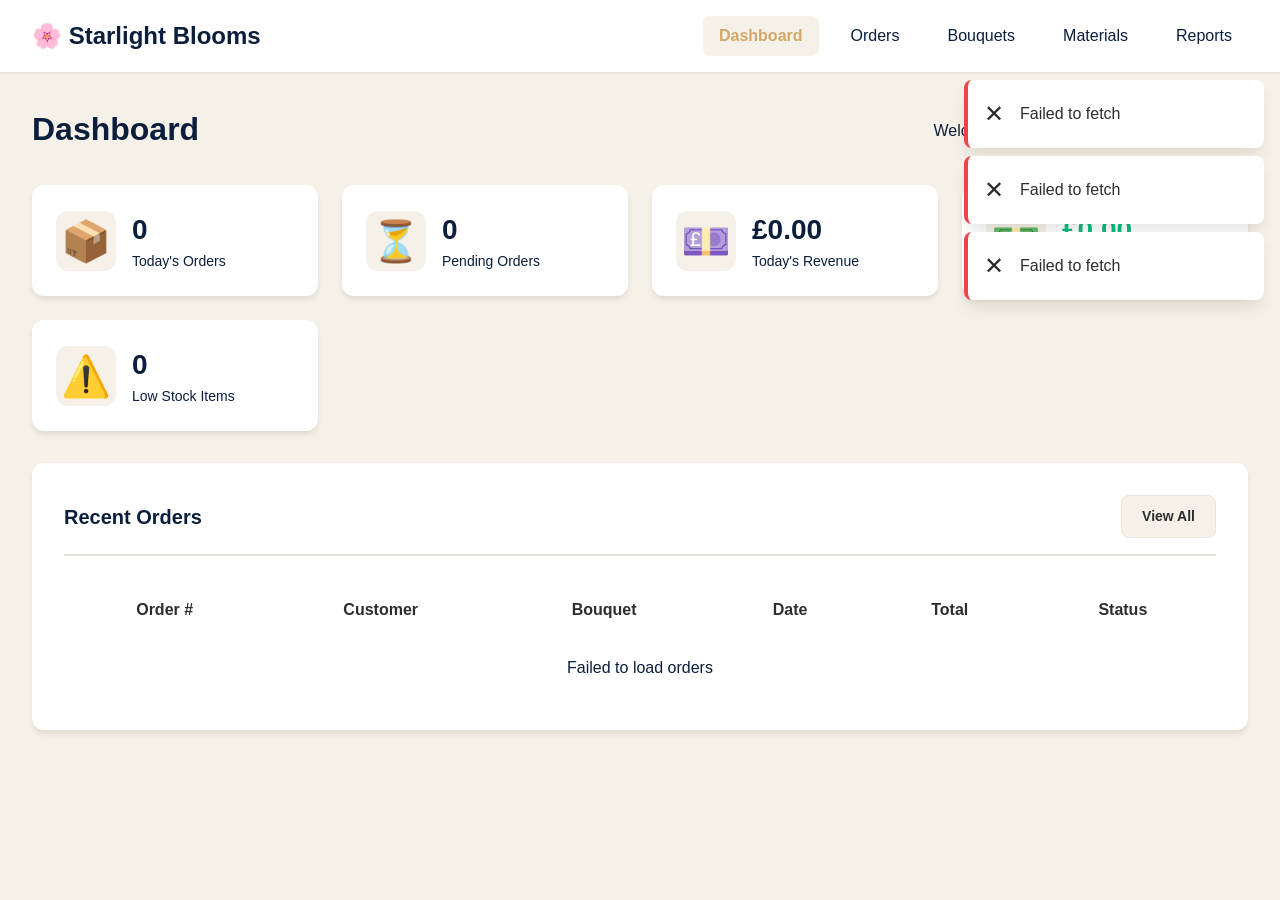
==== docs/index.html @ 5a16a94a "Renamed frontend to docs for github pagex compatibility" ====
<!DOCTYPE html>
<html lang="en">
<head>
    <meta charset="UTF-8">
    <meta name="viewport" content="width=device-width, initial-scale=1.0">
    <title>Dashboard - Starlight Blooms</title>
    <link rel="stylesheet" href="css/main.css">
    <link rel="stylesheet" href="css/dashboard.css">
</head>
<body>
    <nav class="navbar">
        <div class="nav-container">
            <div class="nav-brand">
                <h1>🌸 Starlight Blooms</h1>
            </div>
            <div class="nav-menu">
                <a href="index.html" class="nav-link active">Dashboard</a>
                <a href="orders.html" class="nav-link">Orders</a>
                <a href="bouquets.html" class="nav-link">Bouquets</a>
                <a href="materials.html" class="nav-link">Materials</a>
                <a href="reports.html" class="nav-link">Reports</a>
            </div>
        </div>
    </nav>

    <main class="main-content">
        <div class="container">
            <header class="page-header">
                <h2>Dashboard</h2>
                <p class="subtitle">Welcome to your order management system</p>
            </header>

            <!-- Stats Cards -->
            <div class="stats-grid">
                <div class="stat-card">
                    <div class="stat-icon">📦</div>
                    <div class="stat-info">
                        <h3 id="todayOrders">0</h3>
                        <p>Today's Orders</p>
                    </div>
                </div>
                <div class="stat-card">
                    <div class="stat-icon">⏳</div>
                    <div class="stat-info">
                        <h3 id="pendingOrders">0</h3>
                        <p>Pending Orders</p>
                    </div>
                </div>
                <div class="stat-card">
                    <div class="stat-icon">💷</div>
                    <div class="stat-info">
                        <h3 id="todayRevenue">£0.00</h3>
                        <p>Today's Revenue</p>
                    </div>
                </div>
                <div class="stat-card">
                    <div class="stat-icon">💵</div>
                    <div class="stat-info">
                        <h3 id="todayProfit" style="color: var(--success-color);">£0.00</h3>
                        <p>Today's Profit</p>
                    </div>
                </div>
                <div class="stat-card">
                    <div class="stat-icon">⚠️</div>
                    <div class="stat-info">
                        <h3 id="lowStockCount">0</h3>
                        <p>Low Stock Items</p>
                    </div>
                </div>
            </div>

            <!-- Recent Orders -->
            <section class="dashboard-section">
                <div class="section-header">
                    <h3>Recent Orders</h3>
                    <a href="orders.html" class="btn btn-secondary">View All</a>
                </div>
                <div class="table-container">
                    <table class="data-table" id="recentOrdersTable">
                        <thead>
                            <tr>
                                <th>Order #</th>
                                <th>Customer</th>
                                <th>Bouquet</th>
                                <th>Date</th>
                                <th>Total</th>
                                <th>Status</th>
                            </tr>
                        </thead>
                        <tbody id="recentOrdersBody">
                            <tr>
                                <td colspan="6" class="loading">Loading orders...</td>
                            </tr>
                        </tbody>
                    </table>
                </div>
            </section>

            <!-- Low Stock Alert -->
            <section class="dashboard-section" id="lowStockSection" style="display: none;">
                <div class="section-header">
                    <h3>Low Stock Alert</h3>
                    <a href="materials.html" class="btn btn-secondary">Manage Inventory</a>
                </div>
                <div class="alert-list" id="lowStockList">
                    <!-- Low stock items will be inserted here -->
                </div>
            </section>
        </div>
    </main>

    <!-- Toast Notification Container -->
    <div id="toastContainer" class="toast-container"></div>

    <!-- Scripts -->
    <script src="js/config.js"></script>
    <script src="js/api.js"></script>
    <script src="js/utils.js"></script>
    <script src="js/components/toast.js"></script>
    <script src="js/pages/dashboard.js"></script>
</body>
</html>
---- docs/css/main.css ----
/* Global Styles and Variables */
:root {
    /* Brand Colors */
    --primary-color: #D4A76A;        /* Gold accent */
    --secondary-color: #0B1E3C;      /* Navy blue */
    --success-color: #10B981;        /* Keep green for success */
    --warning-color: #D4A76A;        /* Gold for warnings */
    --danger-color: #EF4444;         /* Keep red for danger */
    --info-color: #0B1E3C;           /* Navy for info */

    /* Text Colors */
    --text-primary: #2D2D2D;         /* Dark gray/charcoal */
    --text-secondary: #0B1E3C;       /* Navy blue */
    --border-color: #E8E4DD;         /* Light gray */
    --bg-light: #F5F1E8;             /* Cream/beige */
    --bg-white: #FFFFFF;

    --spacing-xs: 0.25rem;
    --spacing-sm: 0.5rem;
    --spacing-md: 1rem;
    --spacing-lg: 1.5rem;
    --spacing-xl: 2rem;

    --radius-sm: 0.375rem;
    --radius-md: 0.5rem;
    --radius-lg: 0.75rem;

    --shadow-sm: 0 1px 2px 0 rgba(0, 0, 0, 0.05);
    --shadow-md: 0 4px 6px -1px rgba(0, 0, 0, 0.1);
    --shadow-lg: 0 10px 15px -3px rgba(0, 0, 0, 0.1);
}

* {
    margin: 0;
    padding: 0;
    box-sizing: border-box;
}

body {
    font-family: -apple-system, BlinkMacSystemFont, 'Segoe UI', 'Roboto', 'Helvetica', 'Arial', sans-serif;
    font-size: 16px;
    line-height: 1.5;
    color: var(--text-primary);
    background-color: var(--bg-light);
}

/* Navigation */
.navbar {
    background: var(--bg-white);
    border-bottom: 1px solid var(--border-color);
    box-shadow: var(--shadow-sm);
    position: sticky;
    top: 0;
    z-index: 100;
}

.nav-container {
    max-width: 1400px;
    margin: 0 auto;
    padding: var(--spacing-md) var(--spacing-xl);
    display: flex;
    justify-content: space-between;
    align-items: center;
}

.nav-brand h1 {
    font-size: 1.5rem;
    font-weight: 700;
    color: var(--secondary-color);
}

.nav-menu {
    display: flex;
    gap: var(--spacing-md);
}

.nav-link {
    text-decoration: none;
    color: var(--text-secondary);
    padding: var(--spacing-sm) var(--spacing-md);
    border-radius: var(--radius-md);
    transition: all 0.2s;
    font-weight: 500;
}

.nav-link:hover {
    color: var(--primary-color);
    background: var(--bg-light);
}

.nav-link.active {
    color: var(--primary-color);
    background: #F5F1E8;
    font-weight: 600;
}

/* Main Content */
.main-content {
    max-width: 1400px;
    margin: 0 auto;
    padding: var(--spacing-xl);
}

.container {
    width: 100%;
}

.page-header {
    display: flex;
    justify-content: space-between;
    align-items: center;
    margin-bottom: var(--spacing-xl);
}

.page-header h2 {
    font-size: 2rem;
    font-weight: 700;
    color: var(--secondary-color);
}

.subtitle {
    color: var(--text-secondary);
    margin-top: var(--spacing-xs);
}

/* Buttons */
.btn {
    display: inline-block;
    padding: 0.625rem 1.25rem;
    font-size: 0.875rem;
    font-weight: 600;
    border: none;
    border-radius: var(--radius-md);
    cursor: pointer;
    transition: all 0.2s;
    text-decoration: none;
    text-align: center;
}

.btn-primary {
    background: var(--primary-color);
    color: white;
}

.btn-primary:hover {
    background: var(--secondary-color);
}

.btn-secondary {
    background: var(--bg-light);
    color: var(--text-primary);
    border: 1px solid var(--border-color);
}

.btn-secondary:hover {
    background: #E8E4DD;
}

.btn-success {
    background: var(--success-color);
    color: white;
}

.btn-danger {
    background: var(--danger-color);
    color: white;
}

.btn-sm {
    padding: 0.375rem 0.75rem;
    font-size: 0.75rem;
}

/* Cards */
.card {
    background: var(--bg-white);
    border-radius: var(--radius-lg);
    box-shadow: var(--shadow-md);
    padding: var(--spacing-lg);
}

/* Status Badges */
.badge {
    display: inline-block;
    padding: 0.25rem 0.75rem;
    border-radius: 9999px;
    font-size: 0.75rem;
    font-weight: 600;
}

.badge-pending {
    background: #FEF3C7;
    color: #92400E;
}

.badge-completed {
    background: #D1FAE5;
    color: #065F46;
}

.badge-cancelled {
    background: #FEE2E2;
    color: #991B1B;
}

.badge-success {
    background: #D1FAE5;
    color: #065F46;
}

.badge-warning {
    background: #FEF3C7;
    color: #92400E;
}

.badge-danger {
    background: #FEE2E2;
    color: #991B1B;
}

.badge-primary {
    background: #F5EBD9;
    color: #8B6F47;
}

.badge-info {
    background: #E8E4DD;
    color: #0B1E3C;
}

/* Loading */
.loading {
    text-align: center;
    color: var(--text-secondary);
    padding: var(--spacing-xl);
}

.spinner {
    border: 3px solid var(--bg-light);
    border-top-color: var(--primary-color);
    border-radius: 50%;
    width: 2rem;
    height: 2rem;
    animation: spin 0.8s linear infinite;
    margin: 0 auto;
}

@keyframes spin {
    to { transform: rotate(360deg); }
}

/* Toast Notifications */
.toast-container {
    position: fixed;
    top: 5rem;
    right: 1rem;
    z-index: 1000;
    display: flex;
    flex-direction: column;
    gap: var(--spacing-sm);
}

.toast {
    background: var(--bg-white);
    border-radius: var(--radius-md);
    box-shadow: var(--shadow-lg);
    padding: var(--spacing-md);
    min-width: 300px;
    display: flex;
    align-items: center;
    gap: var(--spacing-md);
    animation: slideIn 0.3s ease-out;
}

@keyframes slideIn {
    from {
        transform: translateX(100%);
        opacity: 0;
    }
    to {
        transform: translateX(0);
        opacity: 1;
    }
}

.toast-success {
    border-left: 4px solid var(--success-color);
}

.toast-error {
    border-left: 4px solid var(--danger-color);
}

.toast-info {
    border-left: 4px solid var(--info-color);
}

/* Responsive */
@media (max-width: 768px) {
    .nav-container {
        flex-direction: column;
        gap: var(--spacing-md);
    }

    .nav-menu {
        width: 100%;
        justify-content: space-around;
    }

    .page-header {
        flex-direction: column;
        align-items: flex-start;
        gap: var(--spacing-md);
    }

    .main-content {
        padding: var(--spacing-md);
    }
}
---- docs/css/dashboard.css ----
/* Dashboard Specific Styles */

.stats-grid {
    display: grid;
    grid-template-columns: repeat(auto-fit, minmax(250px, 1fr));
    gap: var(--spacing-lg);
    margin-bottom: var(--spacing-xl);
}

.stat-card {
    background: var(--bg-white);
    border-radius: var(--radius-lg);
    padding: var(--spacing-lg);
    box-shadow: var(--shadow-md);
    display: flex;
    align-items: center;
    gap: var(--spacing-md);
    transition: transform 0.2s, box-shadow 0.2s;
}

.stat-card:hover {
    transform: translateY(-2px);
    box-shadow: var(--shadow-lg);
}

.stat-icon {
    font-size: 2.5rem;
    width: 60px;
    height: 60px;
    display: flex;
    align-items: center;
    justify-content: center;
    background: var(--bg-light);
    border-radius: var(--radius-lg);
}

.stat-info h3 {
    font-size: 1.75rem;
    font-weight: 700;
    color: var(--secondary-color);
    margin: 0;
}

.stat-info p {
    font-size: 0.875rem;
    color: var(--text-secondary);
    margin: 0;
}

.dashboard-section {
    background: var(--bg-white);
    border-radius: var(--radius-lg);
    padding: var(--spacing-xl);
    box-shadow: var(--shadow-md);
    margin-bottom: var(--spacing-xl);
}

.dashboard-section .table-container {
    margin-top: var(--spacing-lg);
}

.dashboard-section .data-table {
    width: 100%;
}

.dashboard-section .data-table td,
.dashboard-section .data-table th {
    padding: var(--spacing-md) var(--spacing-lg);
}

.section-header {
    display: flex;
    justify-content: space-between;
    align-items: center;
    margin-bottom: var(--spacing-lg);
    padding-bottom: var(--spacing-md);
    border-bottom: 2px solid var(--border-color);
}

.section-header h3 {
    font-size: 1.25rem;
    font-weight: 600;
    color: var(--secondary-color);
    margin: 0;
}

.alert-list {
    display: flex;
    flex-direction: column;
    gap: var(--spacing-sm);
}

.alert {
    padding: var(--spacing-md);
    border-radius: var(--radius-md);
    border-left: 4px solid;
}

.alert-warning {
    background: #FEF3C7;
    border-left-color: var(--warning-color);
    color: #92400E;
}

@media (max-width: 768px) {
    .stats-grid {
        grid-template-columns: 1fr;
    }

    .stat-card {
        padding: var(--spacing-md);
    }
}
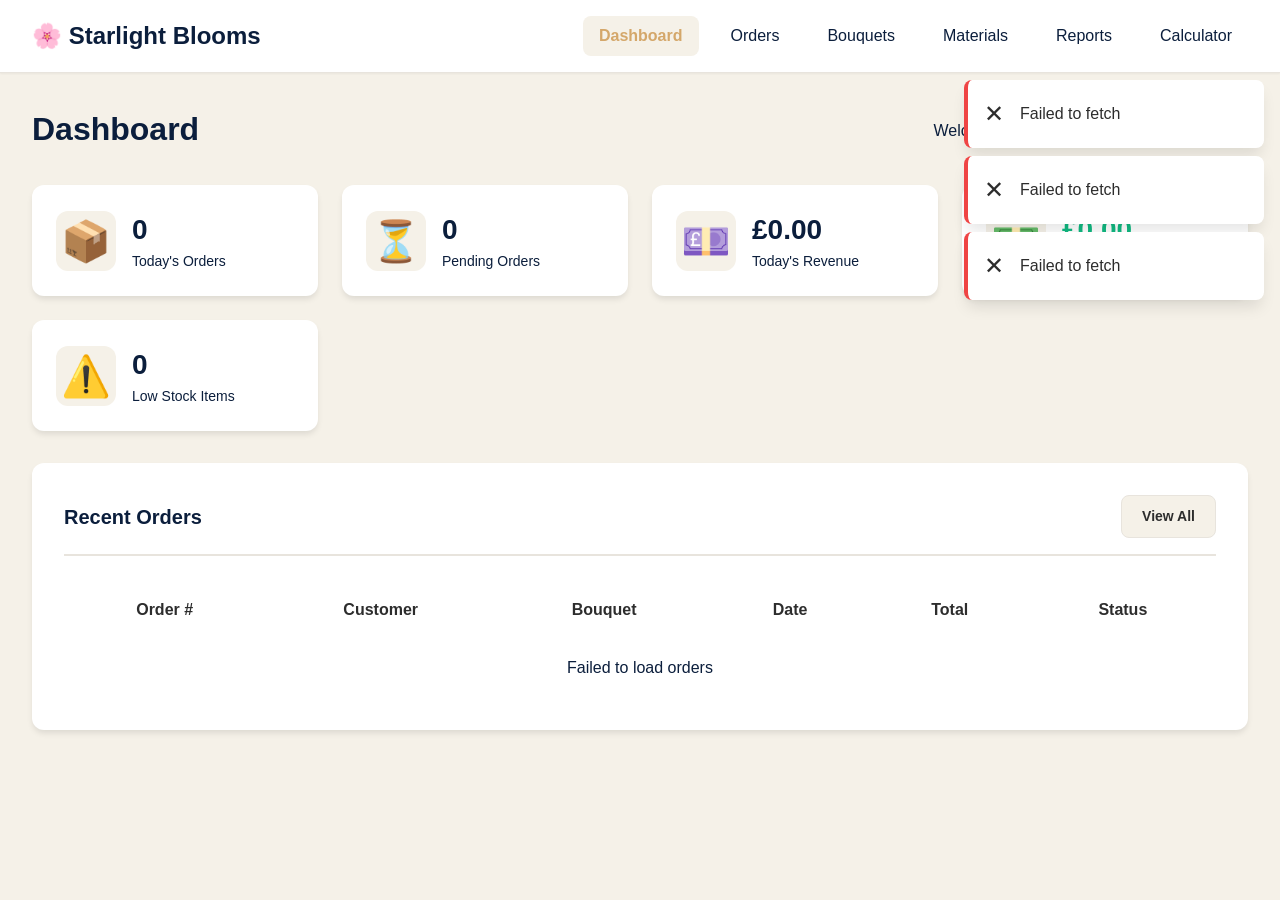
==== commit f3442180: "Added calculator and a new way to do boquet orders while changing material cost" ====
--- a/docs/index.html
+++ b/docs/index.html
@@ -13,15 +13,18 @@
             <div class="nav-brand">
                 <h1>🌸 Starlight Blooms</h1>
             </div>
+            <button class="menu-toggle" aria-label="Toggle menu">☰</button>
             <div class="nav-menu">
                 <a href="index.html" class="nav-link active">Dashboard</a>
                 <a href="orders.html" class="nav-link">Orders</a>
                 <a href="bouquets.html" class="nav-link">Bouquets</a>
                 <a href="materials.html" class="nav-link">Materials</a>
                 <a href="reports.html" class="nav-link">Reports</a>
+                <a href="calculator.html" class="nav-link">Calculator</a>
             </div>
         </div>
     </nav>
+    <div class="menu-overlay"></div>
 
     <main class="main-content">
         <div class="container">
@@ -117,6 +120,7 @@
     <script src="js/api.js"></script>
     <script src="js/utils.js"></script>
     <script src="js/components/toast.js"></script>
+    <script src="js/mobile-nav.js"></script>
     <script src="js/pages/dashboard.js"></script>
 </body>
 </html>
--- a/docs/css/main.css
+++ b/docs/css/main.css
@@ -36,6 +36,11 @@
     box-sizing: border-box;
 }
 
+html, body {
+    overflow-x: hidden;
+    width: 100%;
+}
+
 body {
     font-family: -apple-system, BlinkMacSystemFont, 'Segoe UI', 'Roboto', 'Helvetica', 'Arial', sans-serif;
     font-size: 16px;
@@ -51,7 +56,7 @@
     box-shadow: var(--shadow-sm);
     position: sticky;
     top: 0;
-    z-index: 100;
+    z-index: 1002;
 }
 
 .nav-container {
@@ -72,6 +77,20 @@
 .nav-menu {
     display: flex;
     gap: var(--spacing-md);
+}
+
+.menu-toggle {
+    display: none;
+    background: none;
+    border: none;
+    font-size: 1.75rem;
+    color: var(--secondary-color);
+    cursor: pointer;
+    padding: var(--spacing-sm);
+}
+
+.menu-overlay {
+    display: none;
 }
 
 .nav-link {
@@ -297,14 +316,58 @@
 
 /* Responsive */
 @media (max-width: 768px) {
+    .menu-toggle {
+        display: block;
+    }
+
     .nav-container {
+        flex-direction: row;
+        position: relative;
+    }
+
+    .nav-menu {
+        display: flex;
+        position: fixed;
+        top: 0;
+        right: -100%;
+        height: 100vh;
+        width: 250px;
+        background: var(--bg-white);
         flex-direction: column;
-        gap: var(--spacing-md);
-    }
-
-    .nav-menu {
-        width: 100%;
-        justify-content: space-around;
+        padding: var(--spacing-xl);
+        box-shadow: -2px 0 10px rgba(0, 0, 0, 0.1);
+        transition: right 0.3s ease-in-out;
+        z-index: 1001;
+        gap: var(--spacing-lg);
+    }
+
+    .nav-menu.active {
+        right: 0;
+    }
+
+    .nav-link {
+        padding: var(--spacing-md);
+        border-radius: var(--radius-md);
+        font-size: 1.125rem;
+    }
+
+    .menu-overlay {
+        display: block;
+        position: fixed;
+        top: 0;
+        left: 0;
+        width: 100vw;
+        height: 100vh;
+        background: rgba(0, 0, 0, 0.5);
+        opacity: 0;
+        visibility: hidden;
+        transition: opacity 0.3s ease-in-out, visibility 0.3s ease-in-out;
+        z-index: 1000;
+    }
+
+    .menu-overlay.active {
+        opacity: 1;
+        visibility: visible;
     }
 
     .page-header {
